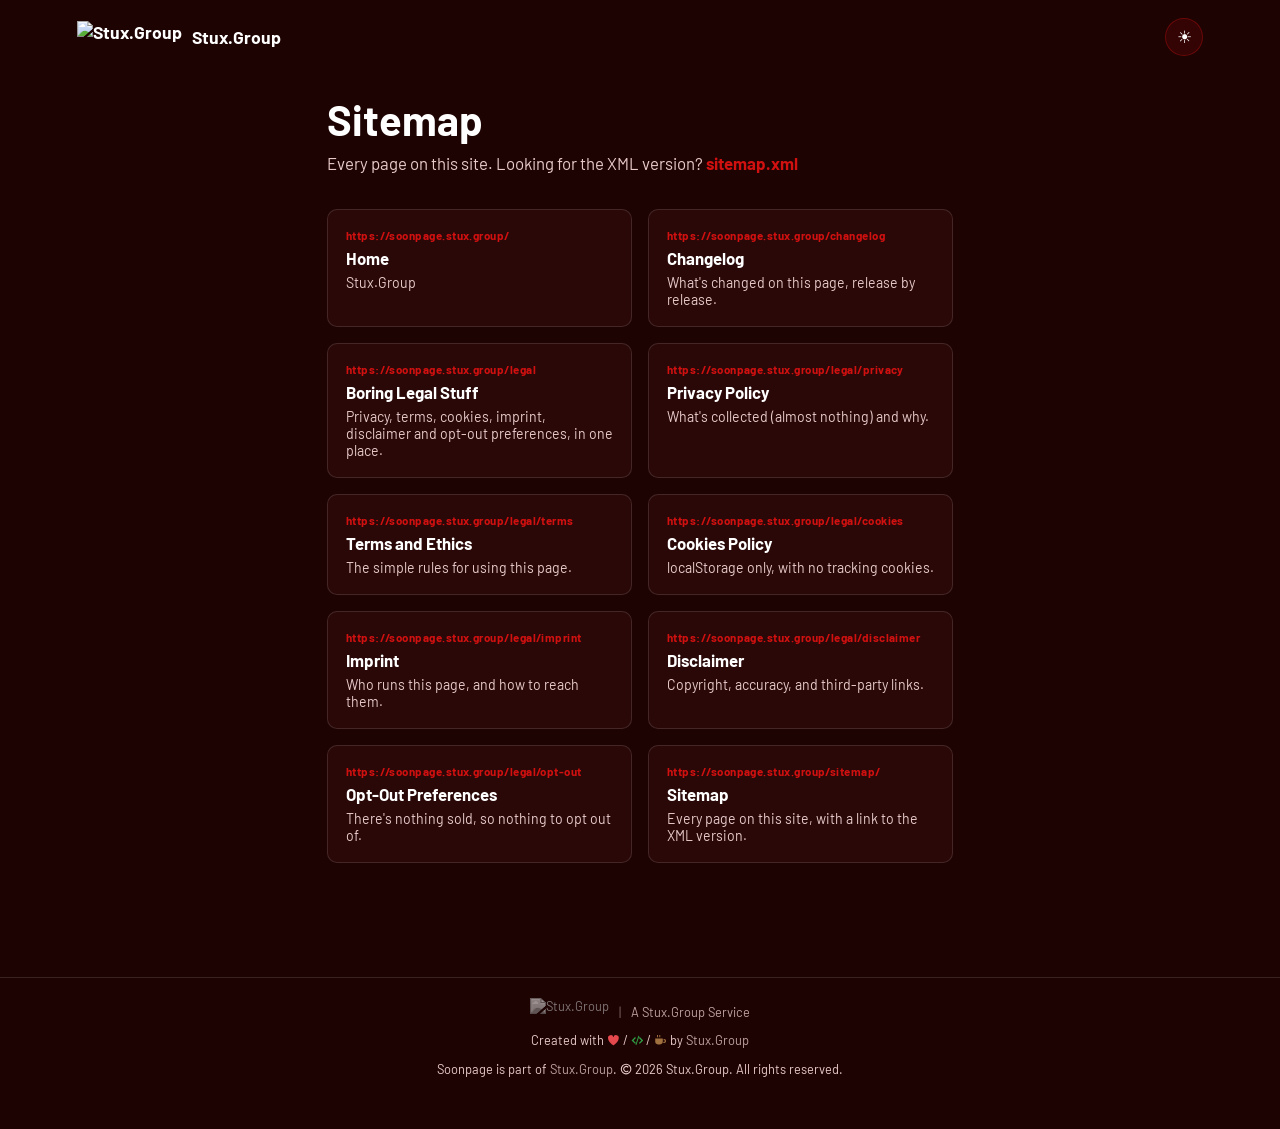
==== sitemap/index.html @ 0b2c8447 "Release v1.4.0 See CHANGELOG.md for details." ====
<!DOCTYPE html>
<html lang="en" data-theme="dark">
<head>
    <meta charset="UTF-8">
    <title>Sitemap — Stux.Group</title>
    <meta name="description" content="Every page on this site, with a link to the XML sitemap.">
    <meta name="viewport" content="width=device-width, initial-scale=1.0">
    <link rel="icon" type="image/png" href="https://global.media.stux.group/icon.png">
    <link rel="stylesheet" href="../assets/fonts/fonts.css">
    <style>
        :root {
            --red:      #D11010;
            --red-mid:  #d95656;
            --red-soft: #bf3a3a;
        }

        [data-theme="dark"] {
            --bg:       #1e0303;
            --bg-alt:   #2a0808;
            --text:     #ffffff;
            --text-soft:#e7c9c9;
            --border:   rgba(255, 255, 255, 0.12);
        }

        [data-theme="light"] {
            --red-mid:  #a01818;
            --red-soft: #7a0f0f;
            --bg:       #ffe8e6;
            --bg-alt:   #ffd9d6;
            --text:     #111111;
            --text-soft:#4a2f2f;
            --border:   rgba(0, 0, 0, 0.12);
        }

        *, *::before, *::after { box-sizing: border-box; }

        html, body {
            margin: 0;
            padding: 0;
            min-height: 100%;
            background-color: var(--bg);
            color: var(--text);
            font-family: 'Barlow', sans-serif;
            transition: background-color 0.3s, color 0.3s;
        }

        a { color: var(--red); text-decoration: none; font-weight: 700; }
        a:hover { text-decoration: underline; }

        .site-header {
            display: flex;
            align-items: center;
            justify-content: space-between;
            padding: 18px 6%;
        }
        .brand {
            display: flex;
            align-items: center;
            gap: 10px;
            font-weight: 700;
            font-size: 1.1rem;
            color: var(--text);
        }
        .brand img { height: 32px; width: auto; }

        #theme-toggle {
            background: rgba(209, 16, 16, 0.12);
            border: 1px solid rgba(209, 16, 16, 0.35);
            border-radius: 50%;
            width: 38px;
            height: 38px;
            font-size: 17px;
            line-height: 38px;
            text-align: center;
            cursor: pointer;
            padding: 0;
            color: var(--text);
            transition: background 0.2s;
        }
        #theme-toggle:hover { background: rgba(209, 16, 16, 0.22); }

        main { max-width: 780px; margin: 0 auto; padding: 10px 6% 60px; }

        h1 {
            font-weight: 700;
            font-size: clamp(1.8rem, 4vw, 2.6rem);
            margin: 10px 0 6px;
        }
        .subtitle {
            color: var(--text-soft);
            font-size: 1.05rem;
            margin: 0 0 32px;
            line-height: 1.6;
        }

        .legal-grid {
            display: grid;
            grid-template-columns: repeat(auto-fit, minmax(220px, 1fr));
            gap: 16px;
            margin: 10px 0 34px;
        }
        .legal-card {
            display: block;
            padding: 18px;
            border: 1px solid var(--border);
            border-radius: 10px;
            background: var(--bg-alt);
            transition: border-color 0.2s, transform 0.2s;
        }
        .legal-card:hover {
            border-color: var(--red);
            transform: translateY(-2px);
            text-decoration: none;
        }
        .legal-card h3 { margin: 0 0 6px; color: var(--text); font-size: 1.05rem; }
        .legal-card p { margin: 0; color: var(--text-soft); font-size: 0.88rem; font-weight: 400; }

        .section-note { font-size: 0.9rem; color: var(--text-soft); line-height: 1.7; }

        footer {
            text-align: center;
            padding: 20px 6% 40px;
            font-size: 0.8rem;
            color: var(--text-soft);
            border-top: 1px solid var(--border);
            margin-top: 20px;
        }
        footer a, footer a:visited { color: var(--text-soft); font-weight: 400; opacity: 0.8; }
        footer a:hover { opacity: 1; }
        .legal-card .url { display: block; margin: 0 0 6px; font-size: 0.72rem; font-weight: 700; letter-spacing: 0.04em; color: var(--red); overflow-wrap: anywhere; }
    </style>
    <link rel="stylesheet" href="/assets/site-banner.css">
    <link rel="stylesheet" href="/assets/site-brand.css">
</head>
<body>
<!-- Generated by scripts/build-sitemap.py; edit the PAGES list there, then re-run it. -->

<header class="site-header">
    <a class="brand" href="../"><img src="https://global.media.stux.group/icon.png" alt="Stux.Group">
        <span>Stux.Group</span></a>
    <button type="button" id="theme-toggle" title="Toggle light/dark mode" aria-label="Toggle light/dark mode">&#9728;</button>
</header>

<main>
    <h1>Sitemap</h1>
    <p class="subtitle">Every page on this site. Looking for the XML version? <a href="../sitemap.xml">sitemap.xml</a></p>

    <div class="legal-grid">
        <a href="../" class="legal-card">
            <span class="url">https://soonpage.stux.group/</span>
            <h3>Home</h3>
            <p>Stux.Group</p>
        </a>
        <a href="../changelog" class="legal-card">
            <span class="url">https://soonpage.stux.group/changelog</span>
            <h3>Changelog</h3>
            <p>What&#x27;s changed on this page, release by release.</p>
        </a>
        <a href="../legal" class="legal-card">
            <span class="url">https://soonpage.stux.group/legal</span>
            <h3>Boring Legal Stuff</h3>
            <p>Privacy, terms, cookies, imprint, disclaimer and opt-out preferences, in one place.</p>
        </a>
        <a href="../legal/privacy" class="legal-card">
            <span class="url">https://soonpage.stux.group/legal/privacy</span>
            <h3>Privacy Policy</h3>
            <p>What&#x27;s collected (almost nothing) and why.</p>
        </a>
        <a href="../legal/terms" class="legal-card">
            <span class="url">https://soonpage.stux.group/legal/terms</span>
            <h3>Terms and Ethics</h3>
            <p>The simple rules for using this page.</p>
        </a>
        <a href="../legal/cookies" class="legal-card">
            <span class="url">https://soonpage.stux.group/legal/cookies</span>
            <h3>Cookies Policy</h3>
            <p>localStorage only, with no tracking cookies.</p>
        </a>
        <a href="../legal/imprint" class="legal-card">
            <span class="url">https://soonpage.stux.group/legal/imprint</span>
            <h3>Imprint</h3>
            <p>Who runs this page, and how to reach them.</p>
        </a>
        <a href="../legal/disclaimer" class="legal-card">
            <span class="url">https://soonpage.stux.group/legal/disclaimer</span>
            <h3>Disclaimer</h3>
            <p>Copyright, accuracy, and third-party links.</p>
        </a>
        <a href="../legal/opt-out" class="legal-card">
            <span class="url">https://soonpage.stux.group/legal/opt-out</span>
            <h3>Opt-Out Preferences</h3>
            <p>There&#x27;s nothing sold, so nothing to opt out of.</p>
        </a>
        <a href="../sitemap/" class="legal-card">
            <span class="url">https://soonpage.stux.group/sitemap/</span>
            <h3>Sitemap</h3>
            <p>Every page on this site, with a link to the XML version.</p>
        </a>
    </div>
</main>

<footer>
    <div class="brand-strip"><a href="https://stux.group" target="_blank" rel="noopener" aria-label="Stux.Group"><img class="brand-strip-mark" src="https://global.media.stux.group/icon.png" alt="Stux.Group" title="Stux.Group" height="28"></a><span class="brand-strip-sep" aria-hidden="true">|</span><a class="brand-strip-text" href="https://services.stux.group" target="_blank" rel="noopener">A Stux.Group Service</a></div>
    <p class="created-with">Created with <svg class="cw-love" viewBox="0 0 16 16" aria-hidden="true" focusable="false"><title>Love</title><path d="M8 14.3S1.4 10.2 1.4 5.7A3.4 3.4 0 0 1 8 4a3.4 3.4 0 0 1 6.6 1.7c0 4.5-6.6 8.6-6.6 8.6z"/></svg> / <svg class="cw-code" viewBox="0 0 16 16" aria-hidden="true" focusable="false"><title>Code</title><path d="M5 3.7 6.2 4.9 3.1 8l3.1 3.1L5 12.3.7 8zM11 3.7 15.3 8 11 12.3l-1.2-1.2L12.9 8 9.8 4.9zM9.2 2.2l1.2.4-3.6 11.2-1.2-.4z"/></svg> / <svg class="cw-coffee" viewBox="0 0 16 16" aria-hidden="true" focusable="false"><title>Coffee</title><path d="M1.5 5.5h9.5v4a3.5 3.5 0 0 1-3.5 3.5h-2.5A3.5 3.5 0 0 1 1.5 9.5zM12 6.3h.7a2.4 2.4 0 0 1 0 4.8h-1.3c.3-.4.5-.9.6-1.4h.7a1 1 0 0 0 0-2H12zM3.8 1.4H5v2.8H3.8zM6.6 1.4h1.2v2.8H6.6z"/></svg><span class="cw-sr"> love, code and coffee</span> by <a href="https://stux.group" target="_blank" rel="noopener">Stux.Group</a></p>
    <p>Soonpage is part of <a href="https://stux.group">Stux.Group</a>. <svg class="cw-copy" viewBox="0 0 16 16" aria-hidden="true" focusable="false"><title>Copyright</title><path fill-rule="evenodd" d="M8 1a7 7 0 1 1 0 14A7 7 0 0 1 8 1zm0 1.4a5.6 5.6 0 1 0 0 11.2A5.6 5.6 0 0 0 8 2.4zM10.3 6.2A2.7 2.7 0 1 0 10.3 9.8l1.1.8A4 4 0 1 1 11.4 5.4z"/></svg><span class="cw-sr"><svg class="cw-copy" viewBox="0 0 16 16" aria-hidden="true" focusable="false"><title>Copyright</title><path fill-rule="evenodd" d="M8 1a7 7 0 1 1 0 14A7 7 0 0 1 8 1zm0 1.4a5.6 5.6 0 1 0 0 11.2A5.6 5.6 0 0 0 8 2.4zM10.3 6.2A2.7 2.7 0 1 0 10.3 9.8l1.1.8A4 4 0 1 1 11.4 5.4z"/></svg><span class="cw-sr">&copy;</span></span> 2026 Stux.Group. All rights reserved.</p>
</footer>

<script>
    var btn = document.getElementById('theme-toggle');
    var html = document.documentElement;
    var saved = localStorage.getItem('sg-theme') || 'dark';
    html.setAttribute('data-theme', saved);
    btn.textContent = saved === 'dark' ? '☀' : '☾';
    btn.addEventListener('click', function() {
        var next = html.getAttribute('data-theme') === 'dark' ? 'light' : 'dark';
        html.setAttribute('data-theme', next);
        btn.textContent = next === 'dark' ? '☀' : '☾';
        localStorage.setItem('sg-theme', next);
    });
</script>
    <script src="/assets/dev-mode.js"></script>
    <script src="/assets/site-banners.js"></script>
    <script src="/assets/site-banner.js"></script>
</body>
</html>
---- assets/fonts/fonts.css ----
@font-face {
    font-family: 'Barlow';
    font-style: normal;
    font-weight: 300;
    font-display: swap;
    src: url('barlow-300.woff2') format('woff2');
}
@font-face {
    font-family: 'Barlow';
    font-style: normal;
    font-weight: 400;
    font-display: swap;
    src: url('barlow-400.woff2') format('woff2');
}
@font-face {
    font-family: 'Barlow';
    font-style: normal;
    font-weight: 600;
    font-display: swap;
    src: url('barlow-600.woff2') format('woff2');
}
@font-face {
    font-family: 'Barlow';
    font-style: normal;
    font-weight: 700;
    font-display: swap;
    src: url('barlow-700.woff2') format('woff2');
}
---- assets/site-banner.css ----
/*
 * Site banner - one component, four variants (site, soon, dev, maintenance)
 *
 * Self-contained: copy this file (and site-banner.js) into any project. Muted and
 * readable, and it never covers or cuts off the page.
 *
 * Markup (stack order when several apply: maintenance, soon, dev, site):
 *
 *   <html class="has-site-banner">            (only while a banner is shown)
 *   <body>
 *     <div class="site-banners" data-site-banners>
 *       <div class="site-banner site-banner--dev" role="note">
 *         <span class="site-banner-label">Dev mode</span>
 *         <span class="site-banner-text">Local preview. Run <code>dev-server.sh --no-dev-mode</code>…</span>
 *       </div>
 *     </div>
 *     …the page…
 *
 * Position: sticky at the top of the document by default. If the page scrolls something
 * other than the document (e.g. html{overflow:hidden} + body{overflow:auto}), add
 * .site-banners--fixed to the wrapper and .site-banner-fixed to <html>: the banners are
 * fixed to the top and <body> is padded by their height instead.
 *
 * --banner-h on :root is the banners' height (0px without a banner). site-banner.js keeps
 * it exact with a ResizeObserver, including when the text wraps on phones; the value
 * below is a one-line estimate for no-JS. Offset anything fixed or sticky at the top by
 * it: top: calc(<gap> + var(--banner-h, 0px)), and full-height layouts by
 * min-height: calc(100dvh - var(--banner-h, 0px)). Fixed background layers don't need it.
 *
 * Theme hooks - map these to the project's own tokens (defaults in brackets):
 *   --banner-page-bg   the page background        [var(--bg), #0d1117]
 *   --banner-text      the normal body text       [var(--text), #e6edf3]
 *   --banner-site      the site's own accent      [var(--brand), #3ba7ff] (dark theme)
 *   --banner-site-light  its light-theme accent   [#0a5fb4]
 *   --banner-site-glyph  the site notice's pattern tile, a 48px SVG data URI used as a
 *                      mask (e.g. the project's icon as a silhouette) [a small sparkle]
 * Light theme is picked up from :root.theme-light, :root[data-theme="light"], or the
 * system preference unless :root.theme-dark / [data-theme="dark"] overrides it.
 */

:root {
    --banner-h: 0px;
}

:root.has-site-banner {
    --banner-h: 38px;
    scroll-padding-top: var(--banner-h);
}

.site-banners {
    position: sticky;
    top: 0;
    z-index: 900; /* above page content, below modals (1000+) */
}

.site-banners--fixed {
    position: fixed;
    left: 0;
    right: 0;
}

/* Fixed mode: <html class="has-site-banner site-banner-fixed"> pads <body> instead. */
:root.has-site-banner.site-banner-fixed body {
    padding-top: var(--banner-h);
    scroll-padding-top: var(--banner-h);
}

.site-banner {
    /* Dark-theme accents (the default) */
    --banner-accent: var(--banner-site, var(--brand, #3ba7ff));
    --banner-ink: var(--banner-accent);
    position: relative;
    display: flex;
    flex-wrap: wrap;
    align-items: center;
    justify-content: center;
    gap: 6px 10px;
    padding: 8px 16px;
    /* The page background tinted with the accent; the fallback is the plain page background. */
    --banner-tint: color-mix(in srgb, var(--banner-accent) 12%, var(--banner-page-bg, var(--bg, #0d1117)));
    background: var(--banner-page-bg, var(--bg, #0d1117));
    background: var(--banner-tint);
    border-bottom: 1px solid var(--banner-accent);
    border-bottom-color: color-mix(in srgb, var(--banner-accent) 35%, transparent);
    color: var(--banner-text, var(--text, #e6edf3));
    font: 500 13.5px/1.4 system-ui, -apple-system, "Segoe UI", Roboto, sans-serif;
    text-align: center;
}

/* ── Icon pattern ──
 * Each variant tiles a small glyph across the banner in its accent at low opacity. The glyph
 * is a mask over an accent-coloured layer, so one SVG works in both themes. Pure decoration.
 * Override --banner-glyph (or --banner-site-glyph for the site variant) with your own
 * 48px tile to use another glyph. */
.site-banner {
    --banner-glyph: var(--banner-site-glyph, url("data:image/svg+xml,%3Csvg xmlns='http://www.w3.org/2000/svg' width='48' height='48' viewBox='0 0 48 48'%3E%3Cg transform='translate%285 5%29 scale%281.25%29 rotate%28-10 6 6%29'%3E%3Cpath d='M6 0.2a1.6 1.6 0 1 1 0 3.2A1.6 1.6 0 1 1 6 0.2zM3.9 4.6h3.3v5.3h1.1v1.9H3.7V9.9h1.2V6.5h-1z'/%3E%3C/g%3E%3Cg transform='translate%2829 29%29 scale%281.25%29 rotate%2810 6 6%29'%3E%3Cpath d='M6 0.2a1.6 1.6 0 1 1 0 3.2A1.6 1.6 0 1 1 6 0.2zM3.9 4.6h3.3v5.3h1.1v1.9H3.7V9.9h1.2V6.5h-1z'/%3E%3C/g%3E%3C/svg%3E"));
}
.site-banner--dev         { --banner-glyph: url("data:image/svg+xml,%3Csvg xmlns='http://www.w3.org/2000/svg' width='48' height='48' viewBox='0 0 48 48'%3E%3Cg transform='translate%285 5%29 scale%281.25%29 rotate%28-10 6 6%29'%3E%3Cpath d='M3.7 2.3 4.9 3.5 2.4 6l2.5 2.5-1.2 1.2L0 6zM8.3 2.3 12 6 8.3 9.7 7.1 8.5 9.6 6 7.1 3.5zM6.7 1.6l1.1.4-2.5 8.4-1.1-.4z'/%3E%3C/g%3E%3Cg transform='translate%2829 29%29 scale%281.25%29 rotate%2810 6 6%29'%3E%3Cpath d='M3.7 2.3 4.9 3.5 2.4 6l2.5 2.5-1.2 1.2L0 6zM8.3 2.3 12 6 8.3 9.7 7.1 8.5 9.6 6 7.1 3.5zM6.7 1.6l1.1.4-2.5 8.4-1.1-.4z'/%3E%3C/g%3E%3C/svg%3E"); }
.site-banner--soon        { --banner-glyph: url("data:image/svg+xml,%3Csvg xmlns='http://www.w3.org/2000/svg' width='48' height='48' viewBox='0 0 48 48'%3E%3Cg transform='translate%285 5%29 scale%281.25%29 rotate%2835 6 6%29'%3E%3Cpath fill-rule='evenodd' d='M6 0c2.9 1.9 3.6 5.2 2.6 8.3H3.4C2.4 5.2 3.1 1.9 6 0zM6 2.9a1.25 1.25 0 1 0 0 2.5A1.25 1.25 0 1 0 6 2.9z'/%3E%3Cpath d='M3.2 5.4 1 9.6h2.9zM8.8 5.4 11 9.6H8.1zM4.5 9h3L6 12z'/%3E%3C/g%3E%3Cg transform='translate%2829 29%29 scale%281.25%29 rotate%2855 6 6%29'%3E%3Cpath fill-rule='evenodd' d='M6 0c2.9 1.9 3.6 5.2 2.6 8.3H3.4C2.4 5.2 3.1 1.9 6 0zM6 2.9a1.25 1.25 0 1 0 0 2.5A1.25 1.25 0 1 0 6 2.9z'/%3E%3Cpath d='M3.2 5.4 1 9.6h2.9zM8.8 5.4 11 9.6H8.1zM4.5 9h3L6 12z'/%3E%3C/g%3E%3C/svg%3E"); }
.site-banner--maintenance { --banner-glyph: url("data:image/svg+xml,%3Csvg xmlns='http://www.w3.org/2000/svg' width='48' height='48' viewBox='0 0 48 48'%3E%3Cg transform='translate%285 5%29 scale%281.25%29 rotate%28-10 6 6%29'%3E%3Cg transform='rotate%2845 6 6%29'%3E%3Cpath fill-rule='evenodd' d='M6 0a2.9 2.9 0 1 1 0 5.8A2.9 2.9 0 1 1 6 0zM5.05 -0.5h1.9v2.9h-1.9z'/%3E%3Crect x='4.9' y='4.6' width='2.2' height='7.4' rx='1.1'/%3E%3C/g%3E%3C/g%3E%3Cg transform='translate%2829 29%29 scale%281.25%29 rotate%2810 6 6%29'%3E%3Cg transform='rotate%2845 6 6%29'%3E%3Cpath fill-rule='evenodd' d='M6 0a2.9 2.9 0 1 1 0 5.8A2.9 2.9 0 1 1 6 0zM5.05 -0.5h1.9v2.9h-1.9z'/%3E%3Crect x='4.9' y='4.6' width='2.2' height='7.4' rx='1.1'/%3E%3C/g%3E%3C/g%3E%3C/svg%3E"); }

.site-banner::before {
    content: "";
    position: absolute;
    inset: 0;
    z-index: 0;
    background: var(--banner-accent);
    opacity: 0.12;
    /* The glyph grid, faded out behind the centred text so the words sit on the plain tint. */
    -webkit-mask: var(--banner-glyph) 0 50% / 48px 48px repeat,
        radial-gradient(ellipse 34% 140% at 50% 50%, transparent 45%, #000 100%);
    -webkit-mask-composite: source-in;
    mask: var(--banner-glyph) 0 50% / 48px 48px repeat,
        radial-gradient(ellipse 34% 140% at 50% 50%, transparent 45%, #000 100%);
    mask-composite: intersect;
    pointer-events: none;
}

.site-banner > * {
    position: relative;
    z-index: 1;
}

.site-banner--soon        { --banner-accent: #b98cff; }
.site-banner--dev         { --banner-accent: #d29922; }
.site-banner--maintenance { --banner-accent: #f0883e; }

/* Light theme: darker accents, and chip text darker still so it keeps >= 4.5:1. */
:root.theme-light .site-banner,
:root[data-theme="light"] .site-banner {
    --banner-accent: var(--banner-site-light, #0a5fb4);
    --banner-ink: color-mix(in srgb, var(--banner-accent) 75%, #000);
}
:root.theme-light .site-banner--soon,
:root[data-theme="light"] .site-banner--soon        { --banner-accent: #7b3fc4; }
:root.theme-light .site-banner--dev,
:root[data-theme="light"] .site-banner--dev         { --banner-accent: #8a5a00; }
:root.theme-light .site-banner--maintenance,
:root[data-theme="light"] .site-banner--maintenance { --banner-accent: #b3470f; }

@media (prefers-color-scheme: light) {
    :root:not(.theme-dark):not([data-theme="dark"]) .site-banner {
        --banner-accent: var(--banner-site-light, #0a5fb4);
        --banner-ink: color-mix(in srgb, var(--banner-accent) 75%, #000);
    }
    :root:not(.theme-dark):not([data-theme="dark"]) .site-banner--soon        { --banner-accent: #7b3fc4; }
    :root:not(.theme-dark):not([data-theme="dark"]) .site-banner--dev         { --banner-accent: #8a5a00; }
    :root:not(.theme-dark):not([data-theme="dark"]) .site-banner--maintenance { --banner-accent: #b3470f; }
}

.site-banner-label {
    flex: none;
    font-size: 11px;
    font-weight: 700;
    line-height: 1;
    letter-spacing: 0.06em;
    text-transform: uppercase;
    color: var(--banner-ink);
    /* Opaque (over the banner tint), so the icon pattern never shows through the chip. */
    background: color-mix(in srgb, var(--banner-accent) 18%, var(--banner-tint));
    border: 1px solid var(--banner-accent);
    border-radius: 4px;
    padding: 4px 6px;
}

.site-banner-text {
    min-width: 0;
}

.site-banner code {
    font: 12px/1.3 ui-monospace, SFMono-Regular, Menlo, Consolas, monospace;
    background: color-mix(in srgb, var(--banner-accent) 10%, transparent);
    border-radius: 4px;
    padding: 1px 5px;
    overflow-wrap: anywhere;
}

.site-banner a {
    color: inherit;
    text-decoration: underline;
    text-underline-offset: 2px;
}

.site-banner a::after {
    display: none; /* opt out of any animated link underline the site adds */
}

@media (prefers-reduced-motion: reduce) {
    .site-banner,
    .site-banner * {
        transition: none;
        animation: none;
    }
}
---- assets/site-brand.css ----
/*
 * Stux.Group Soonpage: maps assets/site-banner.css onto this site's colours, and styles the footer's
 * brand line ("logo | service") and "Created with love / code / coffee" line. The logos,
 * badges and service text stay muted until hovered or focused.
 */
.site-banners {
    --banner-page-bg: var(--bg);
    --banner-text: var(--text);
    --banner-site: #ff6b6b;
    --banner-site-light: #a01818;
}

/* Fixed mode pads <body> by the banner's height; keep that inside full-height layouts. */
:root.has-site-banner.site-banner-fixed body {
    box-sizing: border-box;
}

:root.has-site-banner #theme-toggle {
    top: calc(14px + var(--banner-h, 0px));
}

/* Home page: the brand line sits just above the fixed "Changelog · Boring Legal Stuff" line. */
.brand-footer {
    position: fixed;
    left: 50%;
    bottom: 34px;
    transform: translateX(-50%);
    z-index: 2;
    width: max-content;
    max-width: calc(100% - 132px);
    text-align: center;
    font-size: 12px;
    line-height: 1.4;
    color: var(--text);
}

.brand-footer .brand-strip-text,
.brand-footer .created-with {
    opacity: 0.8;
}

.brand-footer .brand-strip-text:hover,
.brand-footer .brand-strip-text:focus-visible {
    opacity: 1;
}

.brand-footer .created-with {
    margin: 0;
}

.brand-footer .brand-strip {
    margin: 0 0 2px;
}

/* The home page's message sits just above the footer lines; lift it clear of the brand line. */
body:has(.brand-footer) .message {
    bottom: 112px;
}

@media (max-width: 480px) {
    body:has(.brand-footer) .message {
        bottom: 118px;
    }
}

.brand-strip {
    display: flex;
    flex-wrap: wrap;
    align-items: center;
    justify-content: center;
    gap: 6px 10px;
    margin: 0 0 6px;
}

.brand-strip a {
    text-decoration: none;
}

.brand-strip-mark {
    display: block;
    height: 28px;
    width: auto;
}

/* Logos and badges: grey and dimmed until their link is hovered or focused. Every state uses the
   same filter functions so the change animates smoothly; going to `filter: none` makes the browser
   drop the image's layer at the end of the transition, which shows as a glitchy snap. */
.brand-strip-mark,
.brand-muted-mark {
    filter: grayscale(1) brightness(1);
    opacity: 0.7;
    transition: filter 0.2s ease, opacity 0.2s ease;
    will-change: filter, opacity;
    backface-visibility: hidden;
    transform: translateZ(0);
}

.brand-muted-mark.poweredby-badge,
img.brand-muted-mark {
    height: 28px;
    width: auto;
}

:root.theme-light .brand-strip-mark,
:root.theme-light .brand-muted-mark,
:root[data-theme="light"] .brand-strip-mark,
:root[data-theme="light"] .brand-muted-mark {
    filter: grayscale(1) brightness(0.6);
}

@media (prefers-color-scheme: light) {
    :root:not(.theme-dark):not([data-theme="dark"]) .brand-strip-mark,
    :root:not(.theme-dark):not([data-theme="dark"]) .brand-muted-mark {
        filter: grayscale(1) brightness(0.6);
    }
}

:root a:hover > .brand-strip-mark,
:root a:focus-visible > .brand-strip-mark,
:root a:hover > .brand-muted-mark,
:root a:focus-visible > .brand-muted-mark {
    filter: grayscale(0) brightness(1);
    opacity: 1;
}

.brand-strip-text {
    color: inherit;
    transition: color 0.2s;
}

.brand-strip-text:hover,
.brand-strip-text:focus-visible {
    color: var(--text);
}

.brand-strip-sep {
    opacity: 0.5;
}

.created-with {
    margin: 0 0 6px;
}

.created-with svg {
    width: 1em;
    height: 1em;
    vertical-align: -0.125em;
    fill: currentColor;
}

svg.cw-copy {
    width: 0.95em;
    height: 0.95em;
    vertical-align: -0.12em;
    fill: currentColor;
}

.created-with .cw-love { color: #e5484d; }
.created-with .cw-code { color: #2f9e44; }
.created-with .cw-coffee { color: #a0703f; }

.cw-sr {
    position: absolute;
    width: 1px;
    height: 1px;
    overflow: hidden;
    clip: rect(0 0 0 0);
    white-space: nowrap;
}

@media (prefers-reduced-motion: reduce) {
    .brand-strip-mark,
    .brand-muted-mark,
    .brand-strip-text {
        transition: none;
    }
}
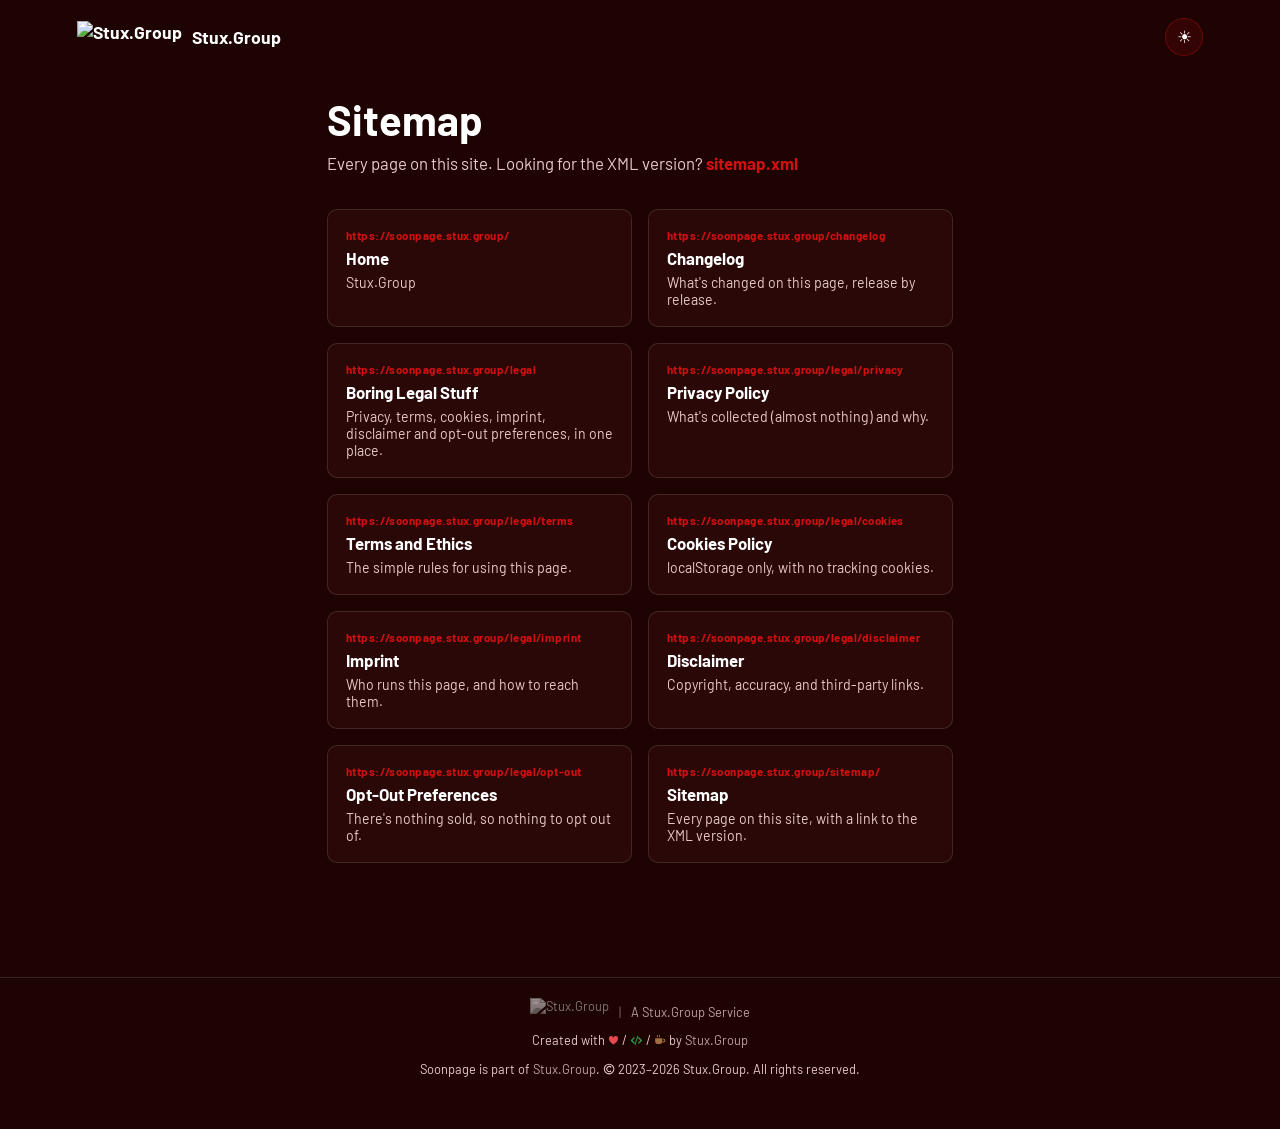
==== commit bc7eade9: "Release v1.4.2 See CHANGELOG.md for details." ====
--- a/sitemap/index.html
+++ b/sitemap/index.html
@@ -202,7 +202,7 @@
 <footer>
     <div class="brand-strip"><a href="https://stux.group" target="_blank" rel="noopener" aria-label="Stux.Group"><img class="brand-strip-mark" src="https://global.media.stux.group/icon.png" alt="Stux.Group" title="Stux.Group" height="28"></a><span class="brand-strip-sep" aria-hidden="true">|</span><a class="brand-strip-text" href="https://services.stux.group" target="_blank" rel="noopener">A Stux.Group Service</a></div>
     <p class="created-with">Created with <svg class="cw-love" viewBox="0 0 16 16" aria-hidden="true" focusable="false"><title>Love</title><path d="M8 14.3S1.4 10.2 1.4 5.7A3.4 3.4 0 0 1 8 4a3.4 3.4 0 0 1 6.6 1.7c0 4.5-6.6 8.6-6.6 8.6z"/></svg> / <svg class="cw-code" viewBox="0 0 16 16" aria-hidden="true" focusable="false"><title>Code</title><path d="M5 3.7 6.2 4.9 3.1 8l3.1 3.1L5 12.3.7 8zM11 3.7 15.3 8 11 12.3l-1.2-1.2L12.9 8 9.8 4.9zM9.2 2.2l1.2.4-3.6 11.2-1.2-.4z"/></svg> / <svg class="cw-coffee" viewBox="0 0 16 16" aria-hidden="true" focusable="false"><title>Coffee</title><path d="M1.5 5.5h9.5v4a3.5 3.5 0 0 1-3.5 3.5h-2.5A3.5 3.5 0 0 1 1.5 9.5zM12 6.3h.7a2.4 2.4 0 0 1 0 4.8h-1.3c.3-.4.5-.9.6-1.4h.7a1 1 0 0 0 0-2H12zM3.8 1.4H5v2.8H3.8zM6.6 1.4h1.2v2.8H6.6z"/></svg><span class="cw-sr"> love, code and coffee</span> by <a href="https://stux.group" target="_blank" rel="noopener">Stux.Group</a></p>
-    <p>Soonpage is part of <a href="https://stux.group">Stux.Group</a>. <svg class="cw-copy" viewBox="0 0 16 16" aria-hidden="true" focusable="false"><title>Copyright</title><path fill-rule="evenodd" d="M8 1a7 7 0 1 1 0 14A7 7 0 0 1 8 1zm0 1.4a5.6 5.6 0 1 0 0 11.2A5.6 5.6 0 0 0 8 2.4zM10.3 6.2A2.7 2.7 0 1 0 10.3 9.8l1.1.8A4 4 0 1 1 11.4 5.4z"/></svg><span class="cw-sr"><svg class="cw-copy" viewBox="0 0 16 16" aria-hidden="true" focusable="false"><title>Copyright</title><path fill-rule="evenodd" d="M8 1a7 7 0 1 1 0 14A7 7 0 0 1 8 1zm0 1.4a5.6 5.6 0 1 0 0 11.2A5.6 5.6 0 0 0 8 2.4zM10.3 6.2A2.7 2.7 0 1 0 10.3 9.8l1.1.8A4 4 0 1 1 11.4 5.4z"/></svg><span class="cw-sr">&copy;</span></span> 2026 Stux.Group. All rights reserved.</p>
+    <p>Soonpage is part of <a href="https://stux.group">Stux.Group</a>. <svg class="cw-copy" viewBox="0 0 16 16" aria-hidden="true" focusable="false"><title>Copyright</title><path fill-rule="evenodd" d="M8 1a7 7 0 1 1 0 14A7 7 0 0 1 8 1zm0 1.4a5.6 5.6 0 1 0 0 11.2A5.6 5.6 0 0 0 8 2.4zM10.3 6.2A2.7 2.7 0 1 0 10.3 9.8l1.1.8A4 4 0 1 1 11.4 5.4z"/></svg><span class="cw-sr"><svg class="cw-copy" viewBox="0 0 16 16" aria-hidden="true" focusable="false"><title>Copyright</title><path fill-rule="evenodd" d="M8 1a7 7 0 1 1 0 14A7 7 0 0 1 8 1zm0 1.4a5.6 5.6 0 1 0 0 11.2A5.6 5.6 0 0 0 8 2.4zM10.3 6.2A2.7 2.7 0 1 0 10.3 9.8l1.1.8A4 4 0 1 1 11.4 5.4z"/></svg><span class="cw-sr">&copy;</span></span> <span data-copyright-years data-start="2023">2023–2026</span> Stux.Group. All rights reserved.</p>
 </footer>
 
 <script>
@@ -221,5 +221,6 @@
     <script src="/assets/dev-mode.js"></script>
     <script src="/assets/site-banners.js"></script>
     <script src="/assets/site-banner.js"></script>
+<script>(function(){var y=new Date().getFullYear();document.querySelectorAll('[data-copyright-years]').forEach(function(e){var s=parseInt(e.getAttribute('data-start'),10);e.textContent=s>=y?String(y):s+'–'+y;});})();</script>
 </body>
 </html>
--- a/assets/site-brand.css
+++ b/assets/site-brand.css
@@ -158,6 +158,10 @@
 .created-with .cw-love { color: #e5484d; }
 .created-with .cw-code { color: #2f9e44; }
 .created-with .cw-coffee { color: #a0703f; }
+/* Optical sizing: the solid heart fills its box, so it is scaled down to match the thin code strokes and the mug */
+.created-with .cw-love { font-size: 0.85em; }
+.created-with .cw-code { font-size: 1em; }
+.created-with .cw-coffee { font-size: 0.95em; }
 
 .cw-sr {
     position: absolute;
